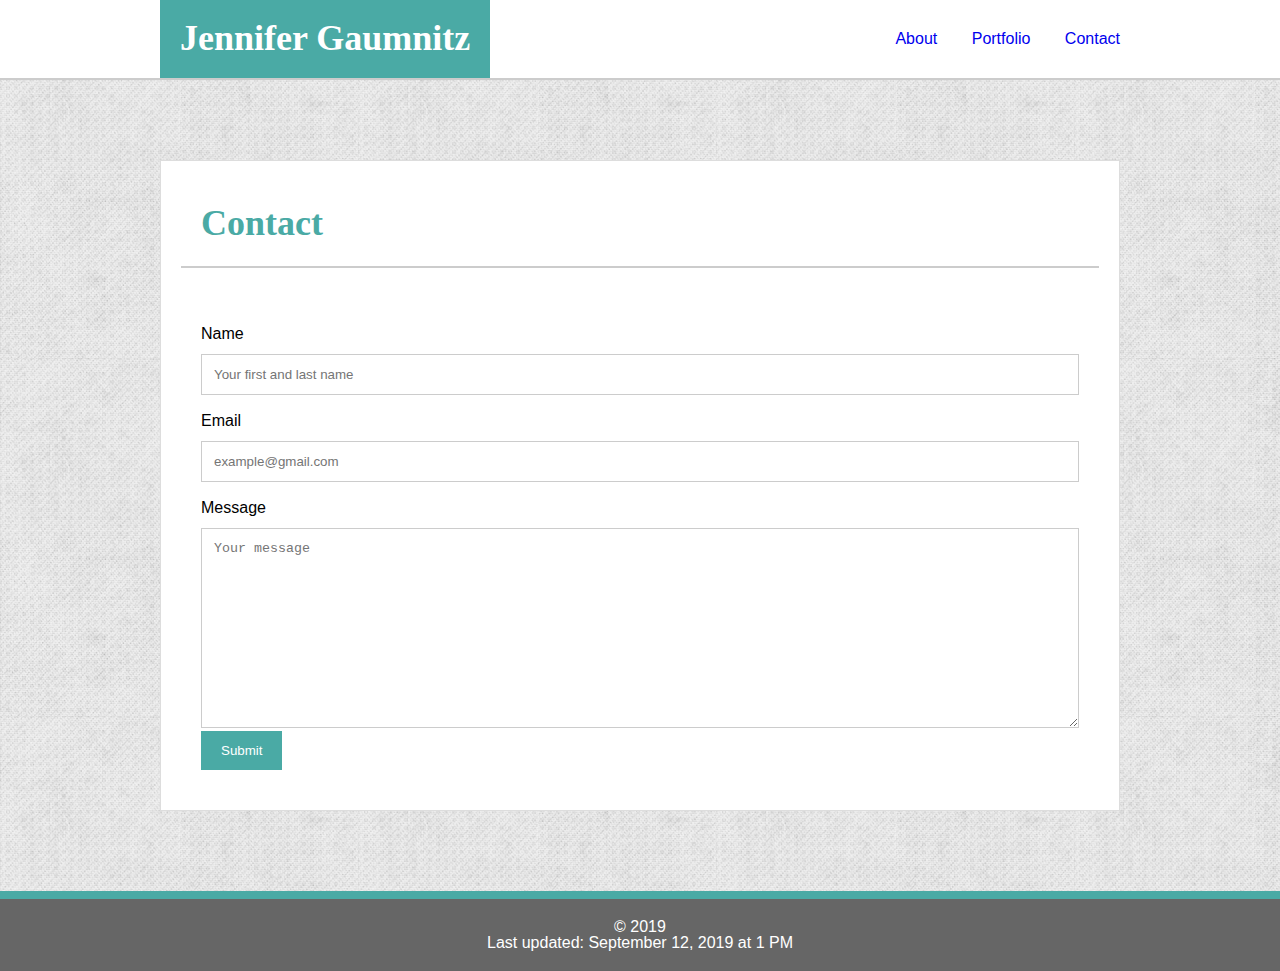
==== contact.html @ 5e728fb9 "initial files" ====
<!DOCTYPE html>

<html lang="en">

<head>
    <meta charset="UTF-8" />

    <meta name="viewport" content="width=device-width, initial-scale=1">
    
    <title>Jennifer Gaumnitz</title>
    
<!--Favicon coding-->
    <link rel="shortcut icon" href="assets/images/favicon.ico" type="image/x-icon">

<!--Links to Reset and Stylesheet-->
    <link rel="stylesheet" type="text/css" href="assets/css/reset.css">
    <link rel="stylesheet" type="text/css" href="assets/css/style.css">
</head>

<body>

<!--header with my name and navigation-->
<header>
    <div class="container-in-header">
         <div class="navBar">
            <div class="myName">
                 <h1>Jennifer Gaumnitz</h1>
            </div>
            <div class="navLinks">
                <a href="index.html">About</a>
                <a href="portfolio.html">Portfolio</a>
                <a href="contact.html">Contact</a>
            </div>
        </div>
    </div>
</header>

<!--div for Contact box on top of body background-->

<div class=white-box-on-pattern>

    <h2>Contact</h2>

<!--Start of Form Fields-->
<div class="container">
<form action="/action_page.php">
    <div class="row">
        <div class="col-100">
        <label for="name">Name</label>
        <input type="text" id="name" name="name" placeholder="Your first and last name">
        </div>
    </div>
    
    <div class="row">
        <div class="col-100">
         <label for="email">Email</label>
         <input type="text" id="email" name="Email" placeholder="example@gmail.com">
        </div>
    </div>
    <div class="row">
        <div class="col-100">
          <label for="message">Message</label>
          <textarea id="message" name="message" placeholder="Your message" style="height:200px"></textarea>
        </div>
    </div>
    
    <div class="row">
        <input type="submit" value="Submit">
      </div>
    </form>

    </div>

</div>



<!--Sticky footer; which may or may not be working.-->

<footer class="footer">
    <small>&copy; 2019</small>
    <br>
    <small>Last updated: September 12, 2019 at 1 PM</small>
    <br>
    </p>
             
</footer>

</body>

</html>
---- assets/css/style.css ----
* {
    box-sizing: border-box;
  }

body {
    background-image: url('../../assets/images/smooth_wall.png');
    margin: 0;
    padding: 0;
    }

/* Header and Navbar */
header {
    border-bottom: #cccccc 2px solid;
    background-color: #ffffff;
    height: 80px;
    }
    
.container-in-header {
    max-width: 960px;
    height: 100%;
    margin: 0 auto;
    display: flex;
    }

.myName {
    width: 400px;
    display: inline-flex;
    height: 100%;
    margin: 0;
    vertical-align: middle;
    text-align: center;
    }

.myName h1 {
    font-family: Georgia, Times, 'Times New Roman', serif;
    font-weight: bold;
    background-color: #4aaaa5;
    color:#ffffff;
    font-size: 36px;
    margin: 0;
    padding: 20px;
    }

.navBar {
    font-family: 'Arial', 'Helvetica Neue', Helvetica, sans-serif;
    color: #777777;
    display: flex;
    width: 100%;
    }

.navBar a {
    margin-left: 30px;
    text-decoration: none;
}

.navLinks {
  align-self: center;
  margin-left: auto;
}

/* White box on gray background */
.white-box-on-pattern {
    max-width: 960px;
    padding: 20px;
    background-color: #ffffff;
    border: 1px solid #dddddd;
    margin: 80px auto;
    font-weight: bold;
}

h2 {
    font-family: Georgia, Times, 'Times New Roman', serif;
    font-weight: bold;
    color: #4aaaa5; 
    border-bottom: #cccccc 2px solid;
    font-size: 36px;
    line-height: 45px;
    margin-top: 0;
    margin-bottom: 20px;
    padding:20px;
}

#bio-image {
    width: 200px;
    height: 200px;
    margin-right: 20px;
    float: left;
}

p {
    font-family: 'Arial', 'Helvetica Neue', Helvetica, sans-serif;
    font-weight: normal;
    line-height: 150%;
    color: #777777;
    margin-left: 20px;
}

span {
    font-style: italic;
}

ul.a {
  list-style-type: square;
  font-family: 'Arial', 'Helvetica Neue', Helvetica, sans-serif;
  font-weight: normal;
  line-height: 150%;
  color: #777777;
  margin-left: 40px;
}

/* Portfolio Images Styling */

.image_container {
  position: relative;
  display: inline-block;
  padding: 20px;
}

.portfolio_images { 
  height: 200px;
  width: 300px;
}

.text-over-image {
  position: absolute;
  z-index: 999;
  /* margin: 0 auto; */
  left: 0;
  right: 0;
  top: 72%; /* Adjust this value to move the positioned div up and down */
  left: 5.6%;
  text-align: center;
  width: 60%; /* Set the width of the positioned div */
  }

h3 {
 font-family: Georgia, Times, 'Times New Roman', serif;
 font-weight: bolder;
 color: #ffffff;
 background-color: #4aaaa5;
 width: 300px;
 text-align: center;
 bottom: 10px;
 padding: 10px 0;
}

/* Start of Style for Form (started with form from https://www.w3schools.com/howto/tryit.asp?filename=tryhow_css_responsive_form) */
 
input[type=text], select, textarea {
    width: 100%;
    padding: 12px;
    border: 1px solid #cccccc;
    border-radius: 0px;
    resize: vertical;
  }
  
  label {
    padding: 12px 12px 12px 0;
    display: inline-block;
    font-family: 'Arial', 'Helvetica Neue', Helvetica, sans-serif; 
    font-weight: normal;
  }
  
  input[type=submit] {
    background-color: #4aaaa5;
    color: white;
    padding: 12px 20px;
    border: none;
    border-radius: 0px;
    cursor: pointer;
    float: left;
  }
  
  input[type=submit]:hover {
    background-color: red;
  }
  
  .container {
    border-radius: 0px;
    background-color: #ffffff;
    padding: 20px;
  }
  
  .col-100 {
    float: left;
    width: 100%;
    margin-top: 6px;
  }
    
  /* Clear floats after the columns */
  .row:after {
    content: "";
    display: table;
    clear: both;
  }
  
  /* Responsive layout - when the screen is less than 600px wide, make the two columns stack on top of each other instead of next to each other */
  @media screen and (max-width: 600px) {
    .col-25, .col-75, input[type=submit] {
      width: 100%;
      margin-top: 0;
    }
  }
/* End of Contact Form code */

/* Code for sticky footer: */
.footer {
    margin: 0;
    padding: 20px;
    background: #666666;
    font-family: 'Arial', 'Helvetica Neue', Helvetica, sans-serif;
    color: #ffffff;
    text-align: center;
    border-top: #4aaaa5 8px solid;
    flex-shrink: 0;
  }

/* Media Queries */  /* @media screen max-widths: 980px, 768px and 640px */

@media screen and (max-width: 980px) {
}

@media screen and (max-width: 768px) {
}

@media screen and (max-width: 640px) {}
}
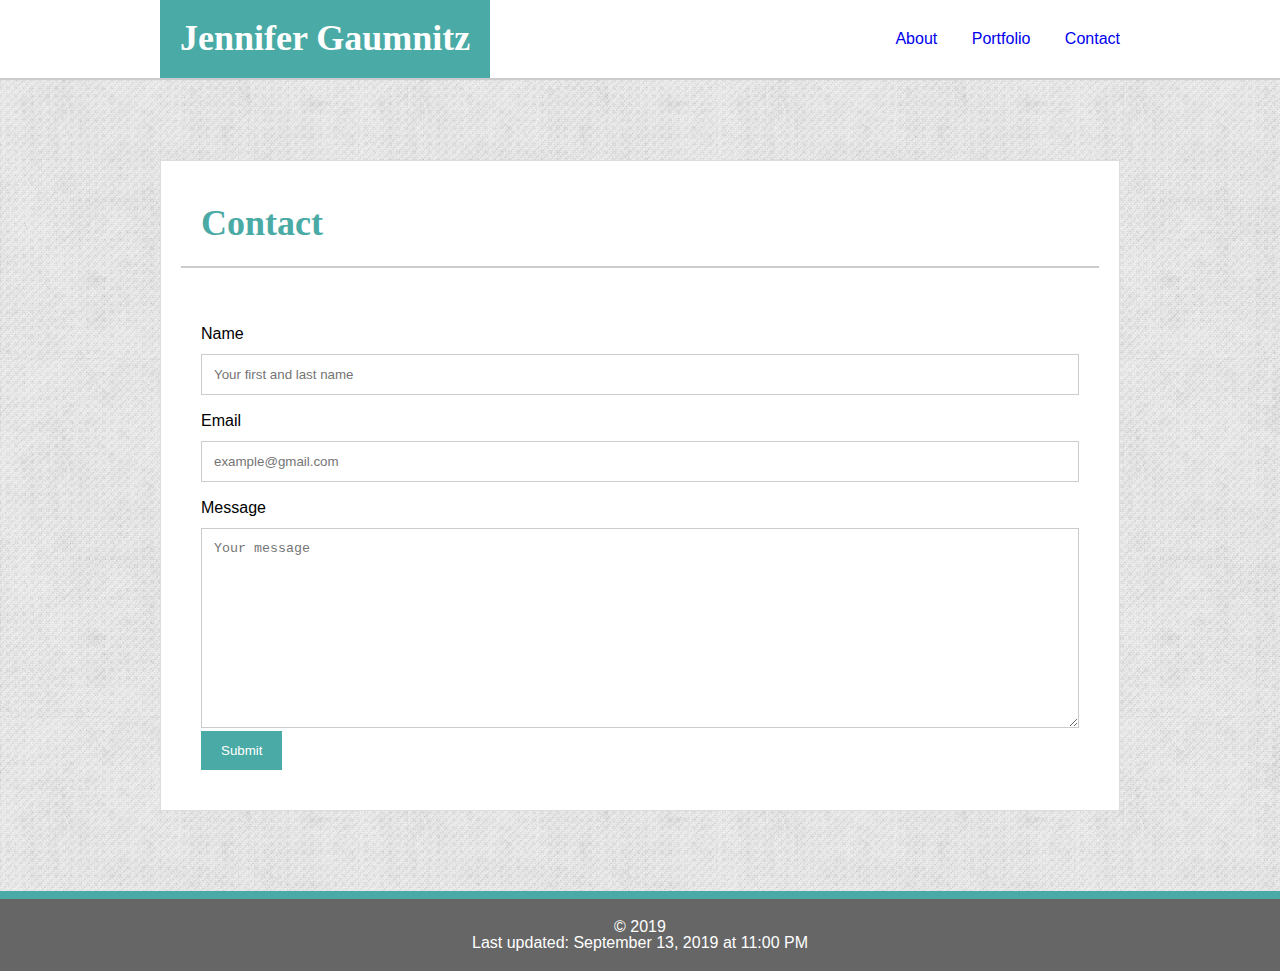
==== commit f41cc346: "Added media queries to CSS and validated" ====
--- a/contact.html
+++ b/contact.html
@@ -80,9 +80,7 @@
 <footer class="footer">
     <small>&copy; 2019</small>
     <br>
-    <small>Last updated: September 12, 2019 at 1 PM</small>
-    <br>
-    </p>
+    <small>Last updated: September 13, 2019 at 11:00 PM</small>
              
 </footer>
 
--- a/assets/css/style.css
+++ b/assets/css/style.css
@@ -219,10 +219,118 @@
 /* Media Queries */  /* @media screen max-widths: 980px, 768px and 640px */
 
 @media screen and (max-width: 980px) {
+  .white-box-on-pattern {
+    width:75%;
+    position: relative;
+    margin-left: 20px;
+  }
+  .myName {
+    margin-left: 10px;
+  }
+  .navLinks {
+    margin-right: 10px;
+  }
 }
 
 @media screen and (max-width: 768px) {
-}
-
-@media screen and (max-width: 640px) {}
+  .container-in-header {
+    max-width: 768px;
+    height: 100%;
+    margin: 0 auto;
+    display: flex;
+    }
+
+  .white-box-on-pattern {
+    width: 95%;
+    position: relative;
+    margin-right: 20px;
+  }
+  .myName {
+    margin-left: 20px;
+  }
+  .navBar {
+    width: 680px;
+  }
+  .navLinks {
+    margin-right: 0px;
+  }
+}
+
+@media screen and (max-width: 640px) {
+
+/* Header and Navbar repositioned relative to each other*/
+header {
+  position: static;
+  display: block;
+  height: 120px
+  }
+  
+.container-in-header {
+  max-width: 100%;
+  height: 100%;
+  margin: 0 auto;
+  display: block;
+  }
+
+.myName {
+  width: 100%;
+  display: block;
+  height: 50%;
+  margin: 0;
+  text-align: center;
+  }
+ 
+  .myName h1 {
+    font-size: 24px;
+    }
+
+.navBar {
+  display: block;
+  width: 100%;
+  }
+
+.navBar a {
+  margin-top: 30px;
+  text-decoration: none;
+}
+
+.navLinks {
+  display: block;
+  text-align: center;
+  padding-top: 25px;
+}
+
+.white-box-on-pattern {
+  width: 90%;
+  position: relative;
+}
+#bio-image {
+  width:100%;
+  height: 100%;
+  margin-bottom: 20px;
+}
+.portfolio_images { 
+  height: 100%;
+  width: 100%;
+}
+
+.text-over-image {
+  position: absolute;
+  z-index: 999;
+  /* margin: 0 auto; */
+  left: 0;
+  right: 0;
+  top: 72%; /* Adjust this value to move the positioned div up and down */
+  left: 4%;
+  text-align: center;
+  width: 92%; /* Set the width of the positioned div */
+  }
+
+  h3 {
+    width: 100%;
+    text-align: center;
+    bottom: 10px;
+    padding: 10px 0;
+   }
+
 }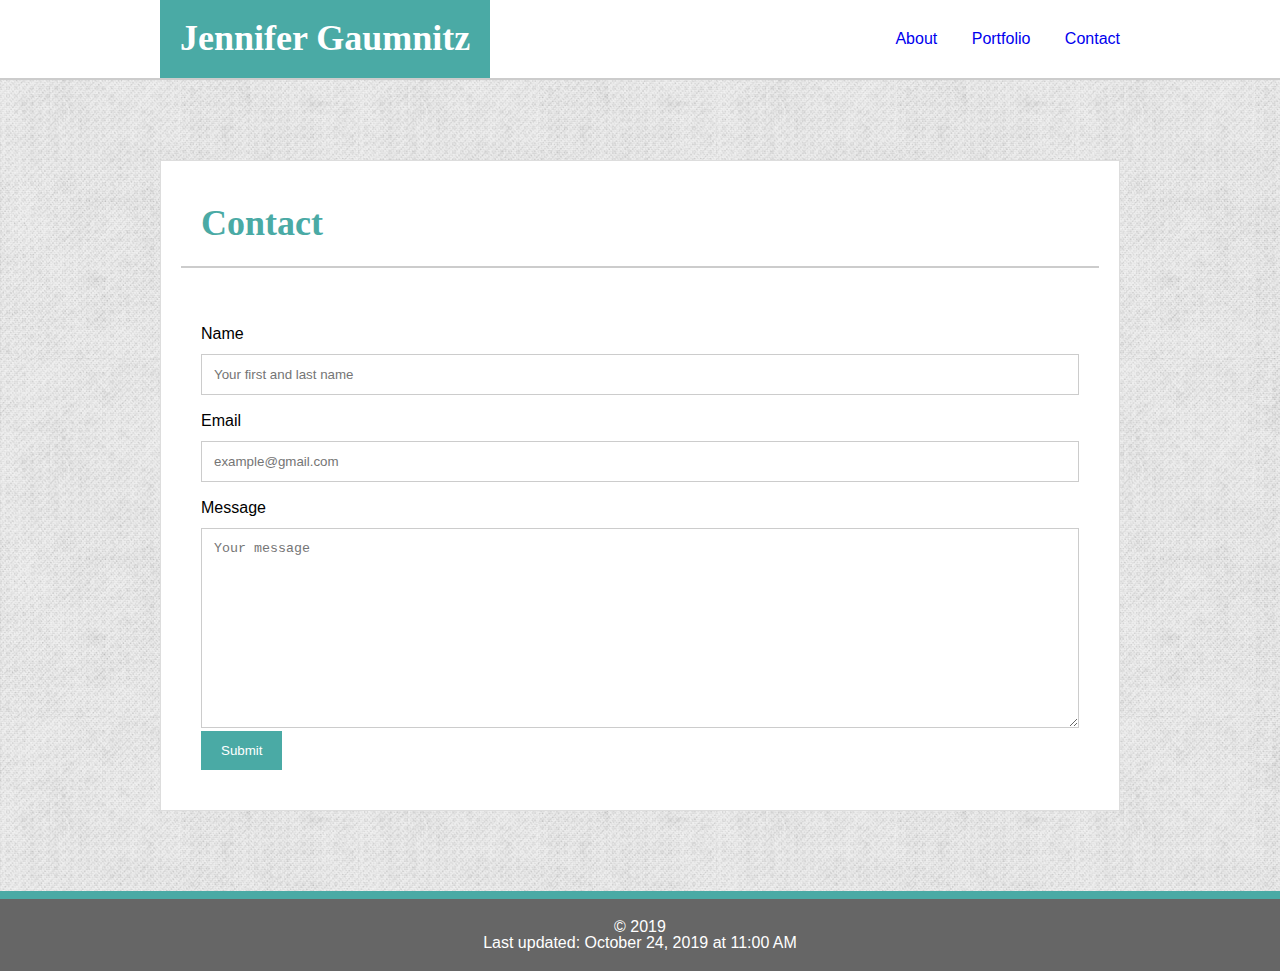
==== commit c91f8e95: "updated Portfolio with Project 1" ====
--- a/contact.html
+++ b/contact.html
@@ -80,7 +80,7 @@
 <footer class="footer">
     <small>&copy; 2019</small>
     <br>
-    <small>Last updated: September 13, 2019 at 11:00 PM</small>
+    <small>Last updated: October 24, 2019 at 11:00 AM</small>
              
 </footer>
 
--- a/assets/css/style.css
+++ b/assets/css/style.css
@@ -129,7 +129,7 @@
   left: 0;
   right: 0;
   top: 72%; /* Adjust this value to move the positioned div up and down */
-  left: 5.6%;
+  left: 5.8%;
   text-align: center;
   width: 60%; /* Set the width of the positioned div */
   }
